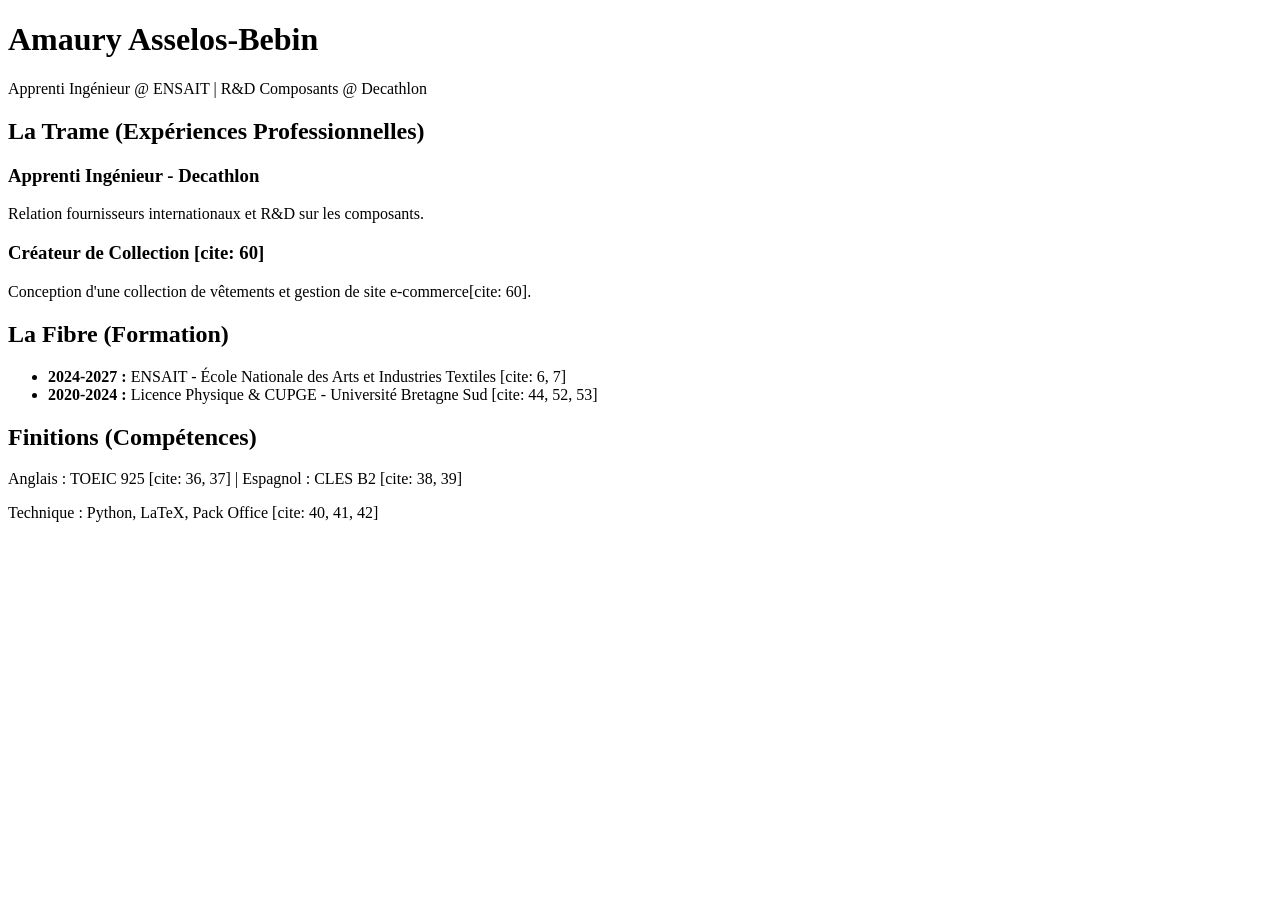
==== index.html @ a742a1d0 "Create index.html" ====
<!DOCTYPE html>
<html lang="fr">
<head>
    <meta charset="UTF-8">
    <title>Amaury Asselos-Bebin | Ingénieur Textile</title>
    <link rel="stylesheet" href="style.css">
</head>
<body>
    <header>
        <h1>Amaury Asselos-Bebin</h1>
        <p>Apprenti Ingénieur @ ENSAIT | R&D Composants @ Decathlon</p>
    </header>

    <main>
        <section class="weave-section">
            <h2>La Trame (Expériences Professionnelles)</h2>
            <div class="card">
                <h3>Apprenti Ingénieur - Decathlon </h3>
                <p>Relation fournisseurs internationaux et R&D sur les composants.</p>
            </div>
            <div class="card">
                <h3>Créateur de Collection [cite: 60]</h3>
                <p>Conception d'une collection de vêtements et gestion de site e-commerce[cite: 60].</p>
            </div>
        </section>

        <section class="fiber-section">
            <h2>La Fibre (Formation)</h2>
            <ul>
                <li><strong>2024-2027 :</strong> ENSAIT - École Nationale des Arts et Industries Textiles [cite: 6, 7]</li>
                <li><strong>2020-2024 :</strong> Licence Physique & CUPGE - Université Bretagne Sud [cite: 44, 52, 53]</li>
            </ul>
        </section>

        <section class="finish-section">
            <h2>Finitions (Compétences)</h2>
            <p>Anglais : TOEIC 925 [cite: 36, 37] | Espagnol : CLES B2 [cite: 38, 39]</p>
            <p>Technique : Python, LaTeX, Pack Office [cite: 40, 41, 42]</p>
        </section>
    </main>
</body>
</html>
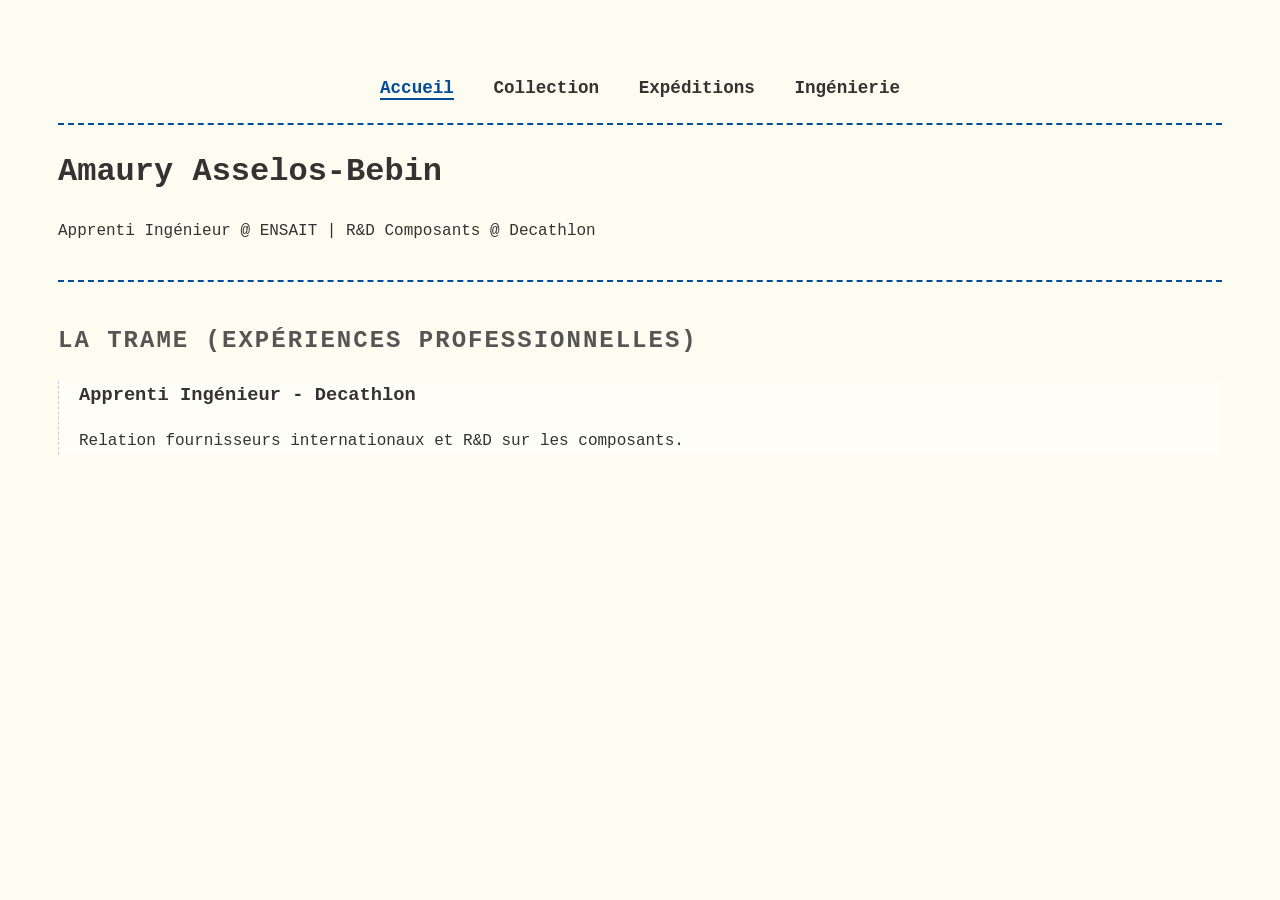
==== commit b3a412f3: "Update index.html" ====
--- a/index.html
+++ b/index.html
@@ -6,6 +6,14 @@
     <link rel="stylesheet" href="style.css">
 </head>
 <body>
+
+    <nav>
+        <ul>
+            <li><a href="index.html" class="active">Accueil</a></li> <li><a href="portfolio.html">Collection</a></li>
+            <li><a href="expedition.html">Expéditions</a></li>
+            <li><a href="ingenierie.html">Ingénierie</a></li>
+        </ul>
+    </nav>
     <header>
         <h1>Amaury Asselos-Bebin</h1>
         <p>Apprenti Ingénieur @ ENSAIT | R&D Composants @ Decathlon</p>
@@ -15,28 +23,10 @@
         <section class="weave-section">
             <h2>La Trame (Expériences Professionnelles)</h2>
             <div class="card">
-                <h3>Apprenti Ingénieur - Decathlon </h3>
+                <h3>Apprenti Ingénieur - Decathlon</h3>
                 <p>Relation fournisseurs internationaux et R&D sur les composants.</p>
             </div>
-            <div class="card">
-                <h3>Créateur de Collection [cite: 60]</h3>
-                <p>Conception d'une collection de vêtements et gestion de site e-commerce[cite: 60].</p>
-            </div>
-        </section>
-
-        <section class="fiber-section">
-            <h2>La Fibre (Formation)</h2>
-            <ul>
-                <li><strong>2024-2027 :</strong> ENSAIT - École Nationale des Arts et Industries Textiles [cite: 6, 7]</li>
-                <li><strong>2020-2024 :</strong> Licence Physique & CUPGE - Université Bretagne Sud [cite: 44, 52, 53]</li>
-            </ul>
-        </section>
-
-        <section class="finish-section">
-            <h2>Finitions (Compétences)</h2>
-            <p>Anglais : TOEIC 925 [cite: 36, 37] | Espagnol : CLES B2 [cite: 38, 39]</p>
-            <p>Technique : Python, LaTeX, Pack Office [cite: 40, 41, 42]</p>
-        </section>
+            </section>
     </main>
 </body>
 </html>
--- a/style.css
+++ b/style.css
@@ -0,0 +1,82 @@
+body {
+    background-color: #FDFCF0; /* Couleur lin naturel */
+    font-family: 'Courier New', Courier, monospace; /* Look machine à écrire / technique */
+    color: #333;
+    line-height: 1.6;
+    padding: 50px;
+}
+
+header {
+    border-bottom: 2px dashed #004B9A; /* Couture bleue style Decathlon */
+    padding-bottom: 20px;
+    margin-bottom: 40px;
+}
+
+.card {
+    border: 1px solid #ccc;
+    border-style: none none none dashed; /* Couture latérale */
+    padding-left: 20px;
+    margin-bottom: 25px;
+    background: rgba(255, 255, 255, 0.5);
+}
+
+h2 {
+    text-transform: uppercase;
+    letter-spacing: 2px;
+    color: #555;
+}
+/* Navigation */
+nav ul {
+    list-style-type: none;
+    padding: 0;
+    text-align: center;
+    border-bottom: 2px dashed #004B9A;
+    padding-bottom: 20px;
+}
+
+nav li {
+    display: inline;
+    margin: 0 15px;
+}
+
+nav a {
+    text-decoration: none;
+    color: #333;
+    font-weight: bold;
+    font-size: 1.1em;
+}
+
+nav a.active {
+    color: #004B9A; /* Bleu Decathlon pour la page active */
+    border-bottom: 2px solid #004B9A;
+}
+
+/* Style des cartes de compétences */
+.skills-grid {
+    display: flex;
+    gap: 20px;
+    margin-top: 20px;
+}
+
+.skill-card {
+    background: #fff;
+    border: 1px solid #ddd;
+    padding: 15px;
+    flex: 1;
+    text-align: center;
+    box-shadow: 2px 2px 0px #eee;
+}
+
+.score {
+    font-size: 1.5em;
+    color: #004B9A;
+    font-weight: bold;
+    margin: 5px 0;
+}
+
+/* Sous-titres */
+.subtitle {
+    font-style: italic;
+    color: #666;
+    margin-top: -10px;
+}
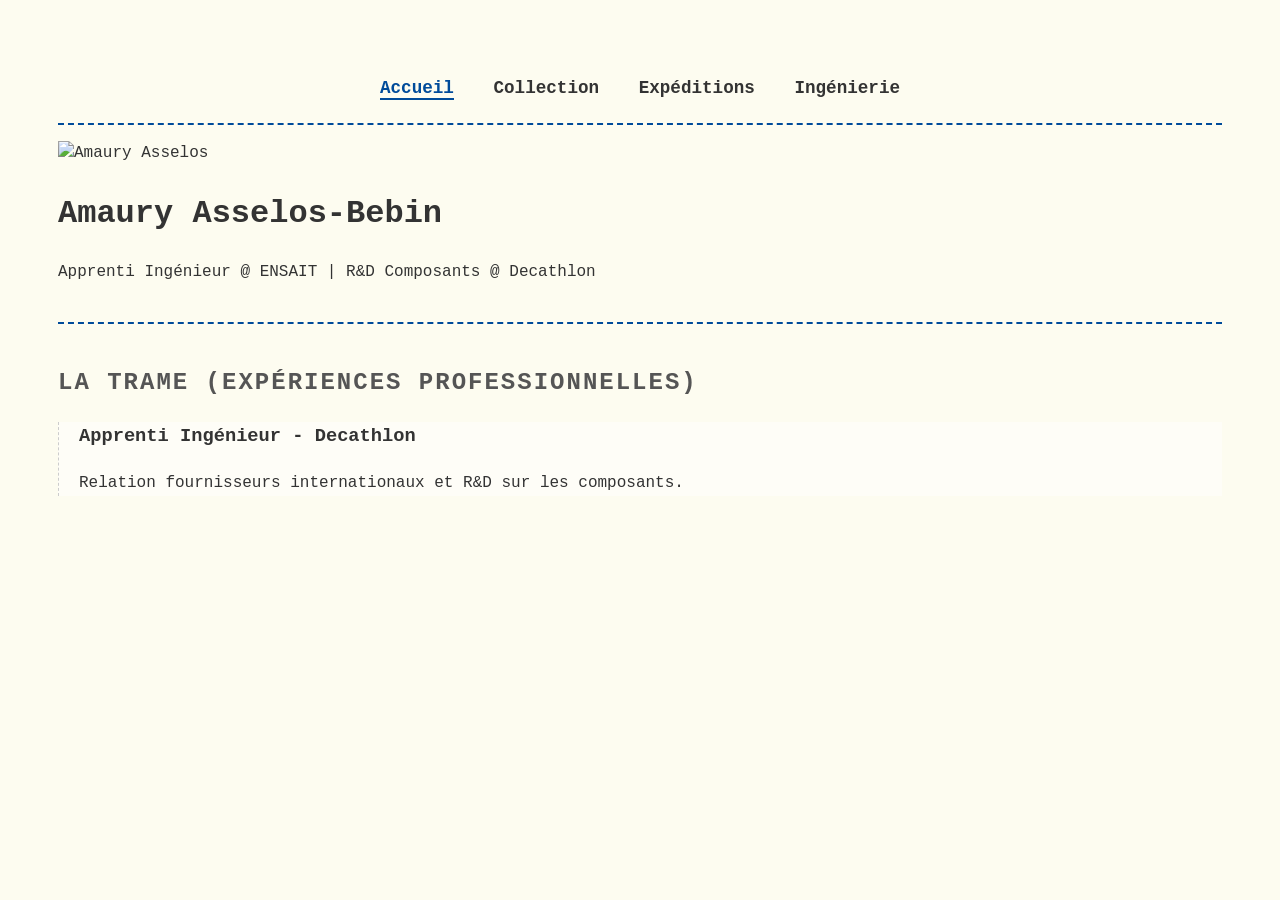
==== commit 3d9f952c: "Update index.html" ====
--- a/index.html
+++ b/index.html
@@ -15,6 +15,9 @@
         </ul>
     </nav>
     <header>
+        <div class="profile-container">
+    <img src="moi.jpg" alt="Amaury Asselos" class="profile-pic">
+</div>
         <h1>Amaury Asselos-Bebin</h1>
         <p>Apprenti Ingénieur @ ENSAIT | R&D Composants @ Decathlon</p>
     </header>
--- a/style.css
+++ b/style.css
@@ -80,3 +80,109 @@
     color: #666;
     margin-top: -10px;
 }
+/* --- COULEURS SPÉCIFIQUES PAR PAGE --- */
+
+/* Page Portfolio (Ambiance Nuit / Concert / RECO) */
+#page-portfolio {
+    background-color: #1a1a1a; /* Gris très sombre */
+    color: #f0f0f0; /* Texte clair */
+}
+#page-portfolio .card {
+    background: rgba(40, 40, 40, 0.9);
+    border-color: #7b2cbf; /* Violet style Feverclub */
+    color: #fff;
+}
+
+/* Page Expédition (Ambiance Carte / Nature) */
+#page-expedition {
+    background-color: #e0f7fa; /* Bleu très pâle (Ciel/Eau) */
+    color: #006064;
+}
+#page-expedition .card, #page-expedition h1 {
+    border-color: #00695c; /* Vert sapin */
+}
+
+/* Page Ingénierie (Ambiance Labo / Decathlon) */
+#page-ingenierie {
+    background-color: #ffffff; /* Blanc clinique/technique */
+    color: #333;
+    background-image: linear-gradient(#e6e6e6 1px, transparent 1px),
+    linear-gradient(90deg, #e6e6e6 1px, transparent 1px);
+    background-size: 20px 20px; /* Effet papier millimétré */
+}
+
+/* --- ANIMATIONS TEXTILES & DESSINS --- */
+
+/* 1. L'AVION ET LE GLOBE (Pour Expéditions) */
+.travel-animation {
+    position: relative;
+    height: 100px;
+    margin-bottom: 20px;
+    overflow: hidden;
+    border-bottom: 2px dashed #00695c;
+}
+
+.plane {
+    font-size: 40px;
+    position: absolute;
+    top: 20px;
+    animation: fly 8s linear infinite;
+}
+
+.globe {
+    font-size: 50px;
+    position: absolute;
+    right: 20px;
+    top: 10px;
+    animation: spin 4s linear infinite;
+}
+
+@keyframes fly {
+    0% { left: -50px; transform: rotate(5deg); }
+    50% { left: 50%; top: 10px; transform: rotate(0deg); }
+    100% { left: 100%; top: 20px; transform: rotate(-5deg); }
+}
+
+@keyframes spin {
+    100% { transform: rotate(360deg); }
+}
+
+/* 2. LA VAGUE ET LE SURF (Pour Decathlon) */
+.surf-container {
+    position: relative;
+    height: 80px;
+    background: #004B9A; /* Bleu Decath */
+    margin: 20px 0;
+    overflow: hidden;
+    border-radius: 10px;
+}
+
+.wave {
+    position: absolute;
+    width: 200%;
+    height: 100%;
+    background: rgba(255,255,255,0.3);
+    border-radius: 40%;
+    top: -50%;
+    left: -50%;
+    animation: wave-motion 6s linear infinite;
+}
+
+.surfboard {
+    font-size: 40px;
+    position: absolute;
+    bottom: 10px;
+    left: 10%;
+    animation: surfing 3s ease-in-out infinite alternate;
+    z-index: 10;
+}
+
+@keyframes wave-motion {
+    0% { transform: rotate(0deg); }
+    100% { transform: rotate(360deg); }
+}
+
+@keyframes surfing {
+    0% { transform: translateY(0px) rotate(-10deg); }
+    100% { transform: translateY(-15px) rotate(10deg); }
+}
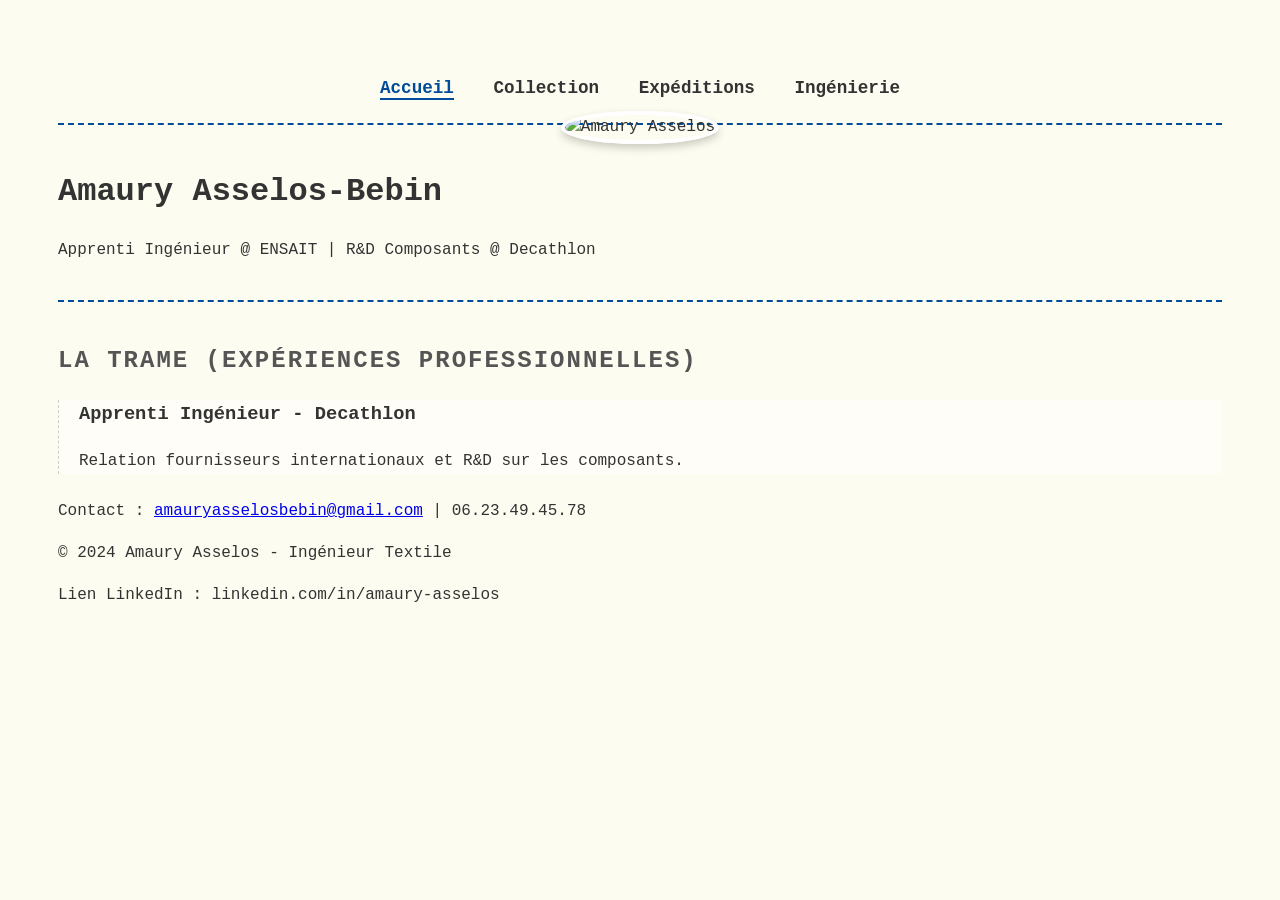
==== commit 176fa567: "Update index.html" ====
--- a/index.html
+++ b/index.html
@@ -33,3 +33,8 @@
     </main>
 </body>
 </html>
+<footer>
+    <p>Contact : <a href="mailto:amauryasselosbebin@gmail.com">amauryasselosbebin@gmail.com</a> | 06.23.49.45.78</p>
+    <p>© 2024 Amaury Asselos - Ingénieur Textile </p>
+    <p> Lien LinkedIn : linkedin.com/in/amaury-asselos </p>
+</footer>
--- a/style.css
+++ b/style.css
@@ -186,3 +186,47 @@
     0% { transform: translateY(0px) rotate(-10deg); }
     100% { transform: translateY(-15px) rotate(10deg); }
 }
+/* --- IMAGES & GALERIE --- */
+
+/* Photo de profil ronde */
+.profile-container {
+    text-align: center;
+    margin-top: -30px; /* Pour remonter un peu sur le header */
+    margin-bottom: 20px;
+}
+
+.profile-pic {
+    width: 150px;
+    height: 150px;
+    border-radius: 50%; /* Ça fait le rond */
+    border: 4px solid #fff;
+    object-fit: cover;
+    box-shadow: 0 4px 8px rgba(0,0,0,0.2);
+}
+
+/* Grille du Portfolio */
+.gallery-grid {
+    display: grid;
+    grid-template-columns: repeat(auto-fit, minmax(250px, 1fr)); /* Responsive auto */
+    gap: 20px;
+    padding: 20px 0;
+}
+
+.photo-card {
+    background: #2a2a2a; /* Fond gris foncé carte */
+    padding: 10px;
+    text-align: center;
+    border: 1px solid #7b2cbf; /* Bordure violette */
+}
+
+.photo-card img {
+    width: 100%;
+    height: auto;
+    border-radius: 4px;
+}
+
+.photo-card p {
+    color: #ccc;
+    font-size: 0.9em;
+    margin-top: 10px;
+}
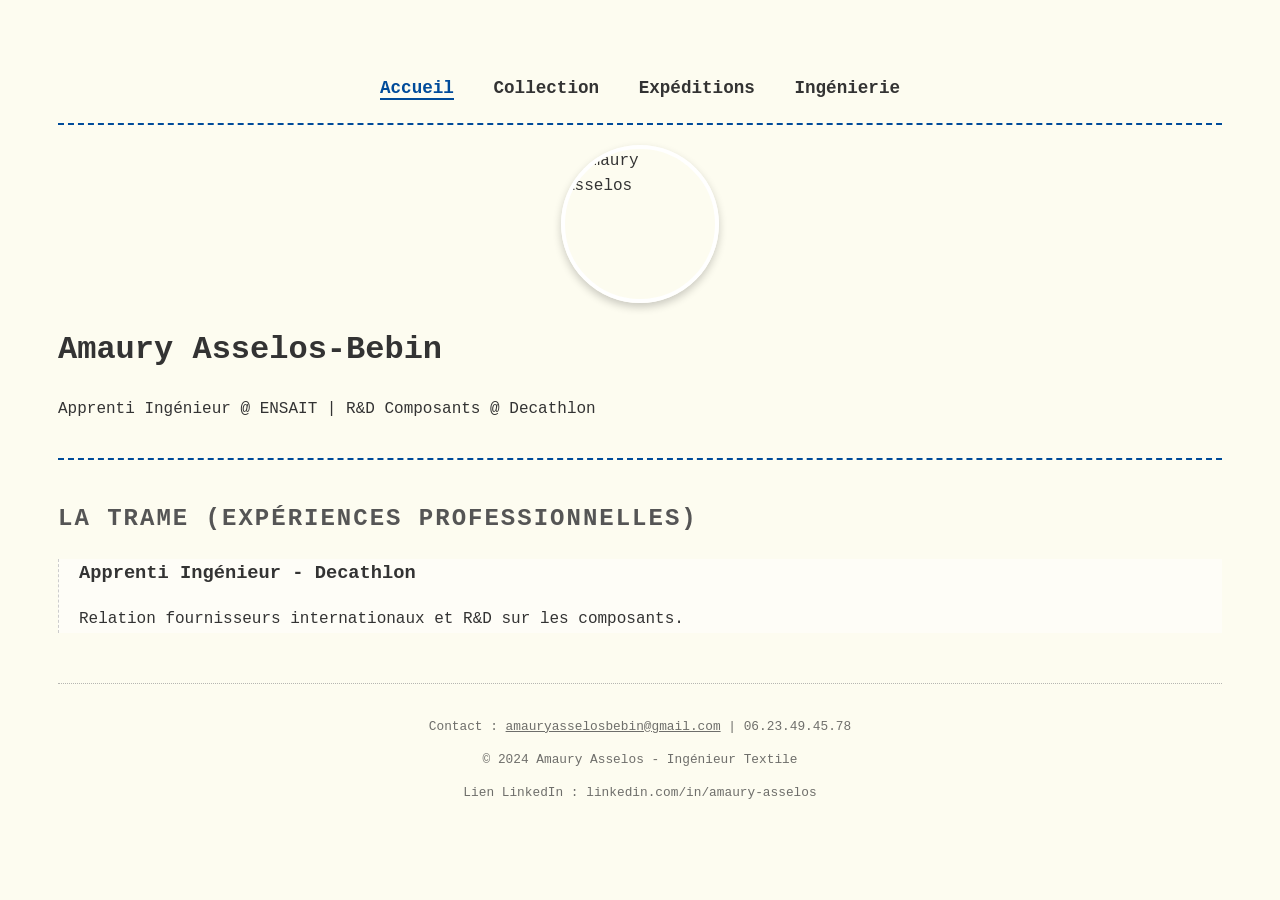
==== commit 93318d3b: "Update index.html" ====
--- a/index.html
+++ b/index.html
@@ -16,9 +16,9 @@
     </nav>
     <header>
         <div class="profile-container">
-    <img src="moi.jpg" alt="Amaury Asselos" class="profile-pic">
+            <img src="moi.jpg" alt="Amaury Asselos" class="profile-pic">
 </div>
-        <h1>Amaury Asselos-Bebin</h1>
+    <h1>Amaury Asselos-Bebin</h1>
         <p>Apprenti Ingénieur @ ENSAIT | R&D Composants @ Decathlon</p>
     </header>
 
--- a/style.css
+++ b/style.css
@@ -189,18 +189,23 @@
 /* --- IMAGES & GALERIE --- */
 
 /* Photo de profil ronde */
+
+/* Correction pour centrer parfaitement la photo */
 .profile-container {
-    text-align: center;
-    margin-top: -30px; /* Pour remonter un peu sur le header */
+    display: flex;             /* Active le mode Flexbox */
+    justify-content: center;   /* Centre horizontalement */
+    align-items: center;       /* Centre verticalement */
+    width: 100%;               /* Prend toute la largeur */
+    margin-top: 20px;
     margin-bottom: 20px;
 }
 
 .profile-pic {
     width: 150px;
     height: 150px;
-    border-radius: 50%; /* Ça fait le rond */
+    border-radius: 50%;
     border: 4px solid #fff;
-    object-fit: cover;
+    object-fit: cover;         /* Empêche l'image d'être écrasée */
     box-shadow: 0 4px 8px rgba(0,0,0,0.2);
 }
 
@@ -230,3 +235,12 @@
     font-size: 0.9em;
     margin-top: 10px;
 }
+footer {
+    text-align: center;
+    margin-top: 50px;
+    padding: 20px;
+    font-size: 0.8em;
+    opacity: 0.7;
+    border-top: 1px dotted #999;
+}
+footer a { color: inherit; }
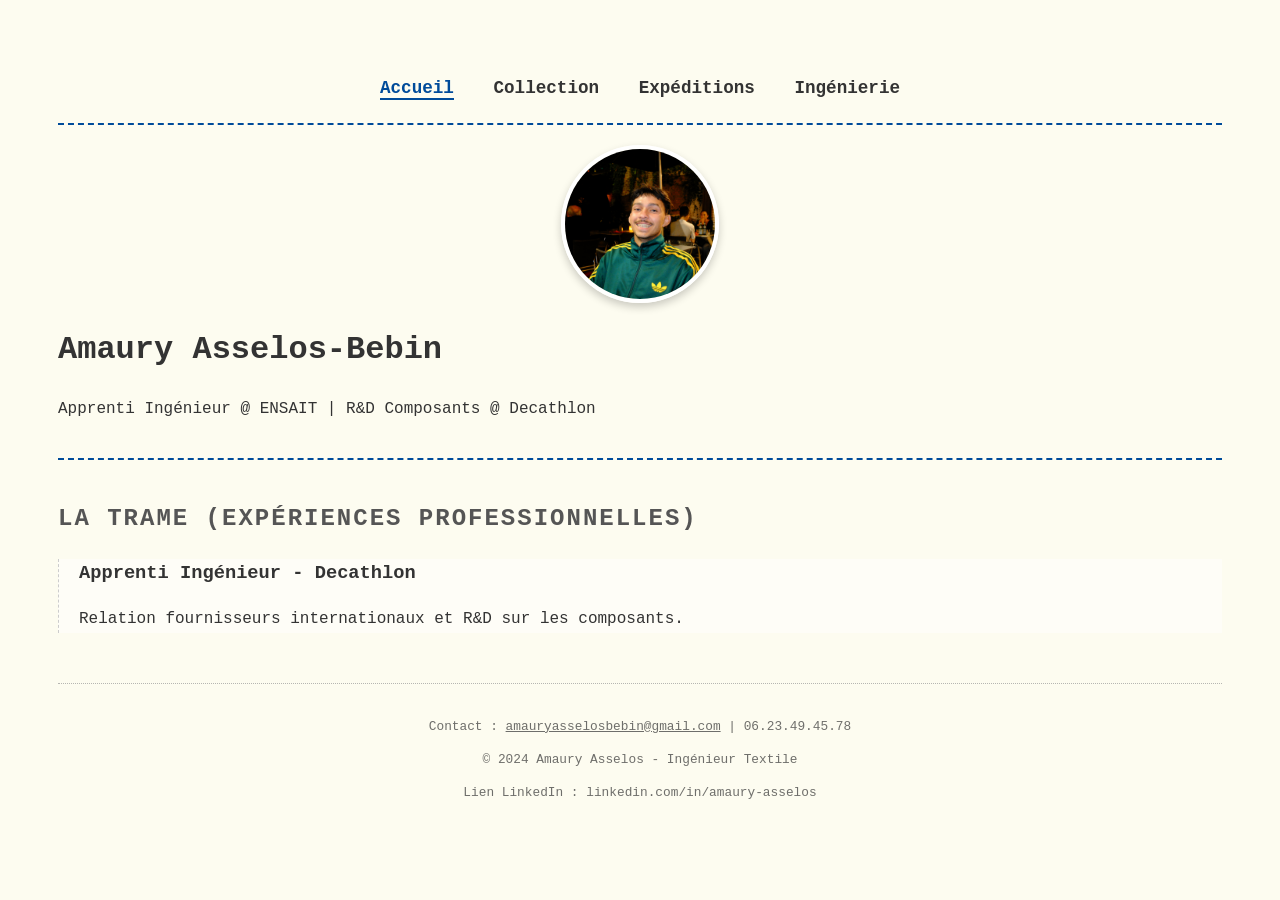
==== commit 39b00ba1: "Update index.html" ====
--- a/index.html
+++ b/index.html
@@ -16,7 +16,7 @@
     </nav>
     <header>
         <div class="profile-container">
-            <img src="moi.jpg" alt="Amaury Asselos" class="profile-pic">
+            <img src="moi.jpeg" alt="Amaury Asselos" class="profile-pic">
 </div>
     <h1>Amaury Asselos-Bebin</h1>
         <p>Apprenti Ingénieur @ ENSAIT | R&D Composants @ Decathlon</p>
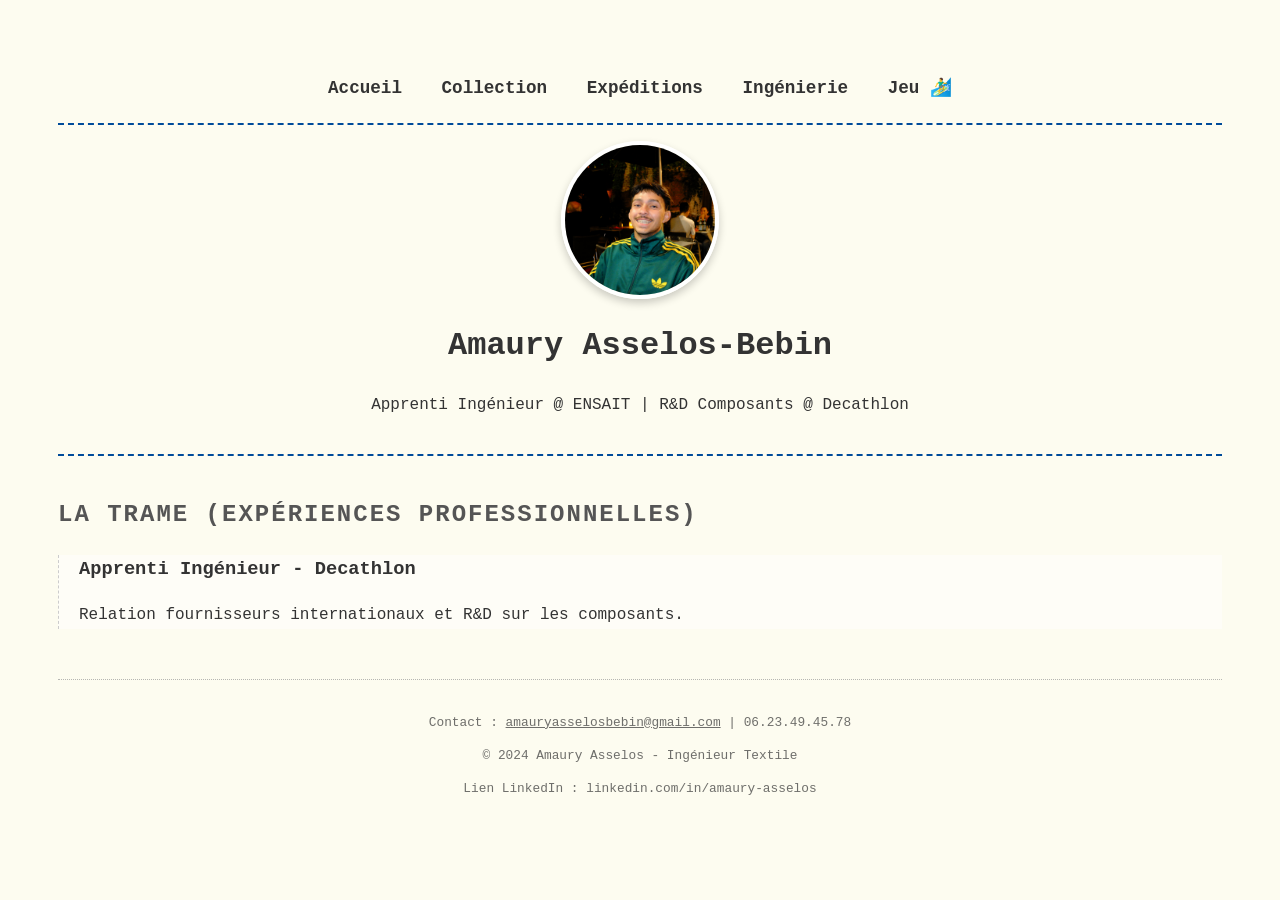
==== commit 640a96f4: "Update index.html" ====
--- a/index.html
+++ b/index.html
@@ -7,13 +7,14 @@
 </head>
 <body>
 
-    <nav>
-        <ul>
-            <li><a href="index.html" class="active">Accueil</a></li> <li><a href="portfolio.html">Collection</a></li>
-            <li><a href="expedition.html">Expéditions</a></li>
-            <li><a href="ingenierie.html">Ingénierie</a></li>
-        </ul>
-    </nav>
+   <nav>
+    <ul>
+        <li><a href="index.html">Accueil</a></li>
+        <li><a href="portfolio.html">Collection</a></li>
+        <li><a href="expedition.html">Expéditions</a></li>
+        <li><a href="ingenierie.html">Ingénierie</a></li>
+        <li><a href="game.html">Jeu 🏄‍♂️</a></li> </ul>
+</nav>
     <header>
         <div class="profile-container">
             <img src="moi.jpeg" alt="Amaury Asselos" class="profile-pic">
--- a/style.css
+++ b/style.css
@@ -84,31 +84,74 @@
 
 /* Page Portfolio (Ambiance Nuit / Concert / RECO) */
 #page-portfolio {
-    background-color: #1a1a1a; /* Gris très sombre */
-    color: #f0f0f0; /* Texte clair */
-}
-#page-portfolio .card {
-    background: rgba(40, 40, 40, 0.9);
-    border-color: #7b2cbf; /* Violet style Feverclub */
-    color: #fff;
+    background-color: #1a1a1a;
+    /* Création de la trame textile via des dégradés croisés */
+    background-image: 
+        repeating-linear-gradient(45deg, rgba(255, 255, 255, 0.03) 0px, rgba(255, 255, 255, 0.03) 1px, transparent 1px, transparent 6px),
+        repeating-linear-gradient(-45deg, rgba(255, 255, 255, 0.03) 0px, rgba(255, 255, 255, 0.03) 1px, transparent 1px, transparent 6px);
+    background-attachment: fixed; /* L'effet reste fixe quand on scrolle */
+    color: #f0f0f0;
+}
+
+/* On ajoute une ombre pour faire "étiquette cousue" sur les cartes */
+#page-portfolio .card, #page-portfolio .photo-card {
+    background: #222;
+    border: 1px solid #333;
+    box-shadow: 5px 5px 0px #7b2cbf; /* Ombre violette dure style streetwear */
+    border-radius: 2px;
 }
 
 /* Page Expédition (Ambiance Carte / Nature) */
 #page-expedition {
-    background-color: #e0f7fa; /* Bleu très pâle (Ciel/Eau) */
-    color: #006064;
-}
-#page-expedition .card, #page-expedition h1 {
-    border-color: #00695c; /* Vert sapin */
-}
-
+    background-color: #fdfcf0; /* Couleur papier ancien / beige clair */
+    /* Le quadrillage technique Ripstop */
+    background-image:
+        linear-gradient(rgba(0, 105, 92, 0.1) 1px, transparent 1px),
+        linear-gradient(90deg, rgba(0, 105, 92, 0.1) 1px, transparent 1px);
+    background-size: 30px 30px; /* Taille des carrés du tissu */
+    background-attachment: fixed;
+    color: #2c3e50;
+}
+
+/* Les cartes ressemblent à des patchs d'aventurier */
+#page-expedition .card, #page-expedition section {
+    background: rgba(255, 255, 255, 0.9);
+    border: 2px solid #00695c;
+    border-radius: 10px;
+    padding: 20px;
+    box-shadow: 3px 3px 10px rgba(0,0,0,0.1);
+}
 /* Page Ingénierie (Ambiance Labo / Decathlon) */
 #page-ingenierie {
-    background-color: #ffffff; /* Blanc clinique/technique */
+    background-color: #ffffff;
+    /* Grille millimétrée précise */
+    background-image: 
+        linear-gradient(#004B9A 0.5px, transparent 0.5px), 
+        linear-gradient(90deg, #004B9A 0.5px, transparent 0.5px);
+    background-size: 20px 20px;
+    background-position: center center;
     color: #333;
-    background-image: linear-gradient(#e6e6e6 1px, transparent 1px),
-    linear-gradient(90deg, #e6e6e6 1px, transparent 1px);
-    background-size: 20px 20px; /* Effet papier millimétré */
+}
+
+/* Style fiche technique pour les blocs */
+#page-ingenierie .weave-section, #page-ingenierie .finish-section {
+    background: #fff;
+    border: 2px solid #004B9A;
+    padding: 20px;
+    margin-bottom: 20px;
+    position: relative;
+}
+
+/* Petit détail : un coin plié ou un scotch technique en haut */
+#page-ingenierie .weave-section::before {
+    content: "";
+    position: absolute;
+    top: -5px;
+    left: 50%;
+    transform: translateX(-50%);
+    width: 60px;
+    height: 10px;
+    background: rgba(0, 75, 154, 0.3); /* Effet scotch bleu */
 }
 
 /* --- ANIMATIONS TEXTILES & DESSINS --- */
@@ -190,22 +233,23 @@
 
 /* Photo de profil ronde */
 
-/* Correction pour centrer parfaitement la photo */
-.profile-container {
-    display: flex;             /* Active le mode Flexbox */
-    justify-content: center;   /* Centre horizontalement */
-    align-items: center;       /* Centre verticalement */
-    width: 100%;               /* Prend toute la largeur */
-    margin-top: 20px;
-    margin-bottom: 20px;
-}
-
+/* On s'assure que le header centre tout son contenu */
+header {
+    text-align: center;
+    border-bottom: 2px dashed #004B9A;
+    padding-bottom: 20px;
+    margin-bottom: 40px;
+}
+
+/* La photo se centre toute seule */
 .profile-pic {
+    display: block;        /* Se comporte comme un bloc */
+    margin: 0 auto 20px;   /* 0 en haut, AUTO sur les côtés (c'est ça qui centre), 20px en bas */
     width: 150px;
     height: 150px;
     border-radius: 50%;
     border: 4px solid #fff;
-    object-fit: cover;         /* Empêche l'image d'être écrasée */
+    object-fit: cover;
     box-shadow: 0 4px 8px rgba(0,0,0,0.2);
 }
 
@@ -244,3 +288,21 @@
     border-top: 1px dotted #999;
 }
 footer a { color: inherit; }
+/* Effet Couture ZigZag */
+.zigzag-border {
+    position: relative;
+    padding-bottom: 15px;
+    margin-bottom: 20px;
+}
+
+.zigzag-border::after {
+    content: "";
+    position: absolute;
+    bottom: 0;
+    left: 0;
+    width: 100%;
+    height: 10px;
+    background: linear-gradient(45deg, transparent 33.333%, #333 33.333%, #333 66.667%, transparent 66.667%),
+                linear-gradient(-45deg, transparent 33.333%, #333 33.333%, #333 66.667%, transparent 66.667%);
+    background-size: 20px 40px; /* Taille du point de couture */
+}
